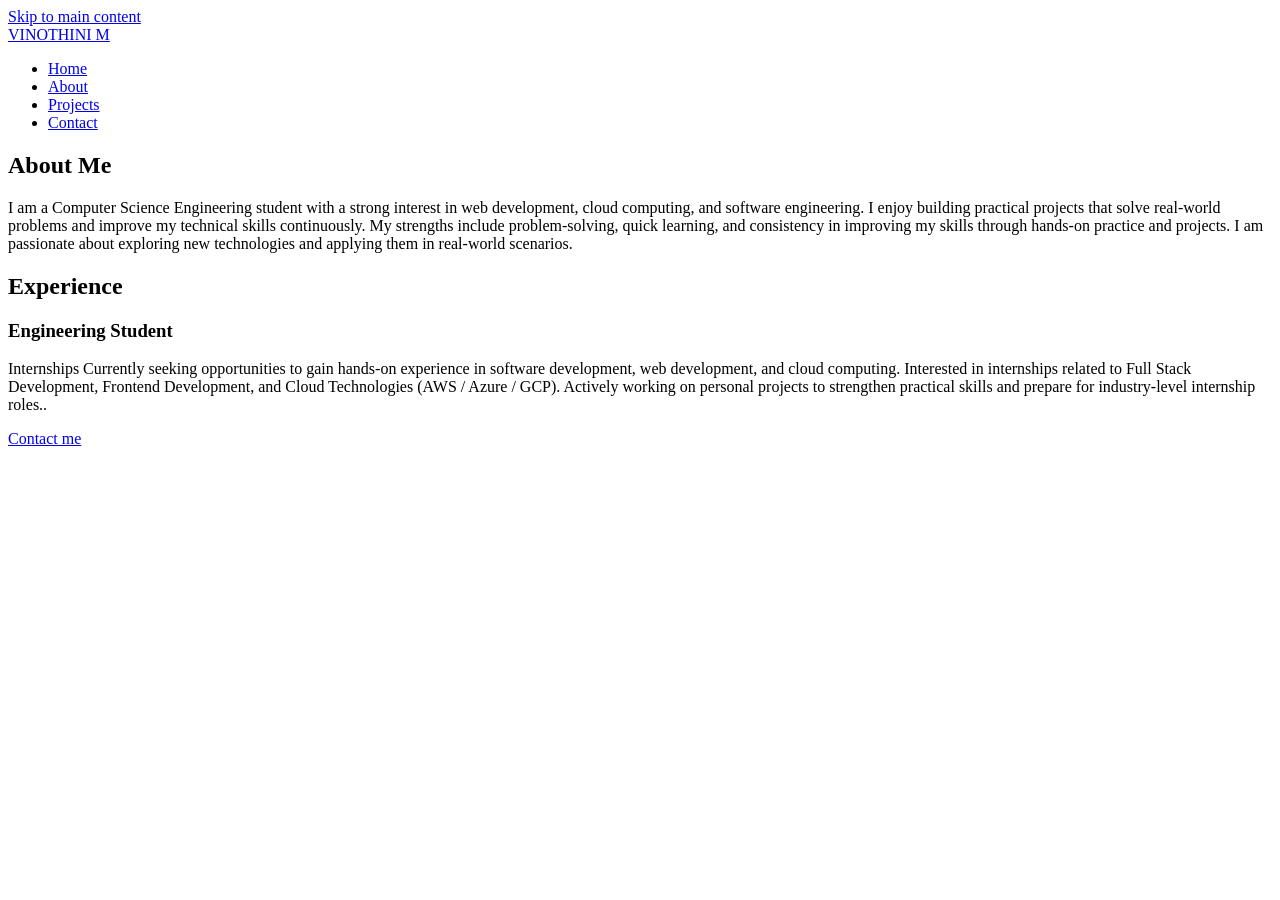
==== about.html @ b4008a2b "Add files via upload" ====
<html lang="en">
<head>
  <meta charset="UTF-8">
  <meta name="viewport" content="width=device-width>
  <meta name="description" content="About VINOTHINI M, an engineering student focused on accessible and semantic front-end development.">
  <meta name="robots" content="index, follow">
  <meta name="author" content="VINOTHINI M">
  <link rel="canonical" href="https://example.com/about.html">
  <title>About | VINOTHINI M</title>
</head>
<body>
  <a class="skip-link" href="#main-content">Skip to main content</a>

  <header>
    <nav aria-label="Primary">
      <a href="index.html" aria-label="VINOTHINI M home">VINOTHINI M</a>
      <ul>
        <li><a href="index.html">Home</a></li>
        <li><a href="about.html" aria-current="page">About</a></li>
        <li><a href="projects.html">Projects</a></li>
        <li><a href="contact.html">Contact</a></li>
      </ul>
    </nav>
  </header>

  <main id="main-content">
    <section aria-labelledby="about-heading">
      <h1 id="about-heading">About Me</h1>
      <p>I am a Computer Science Engineering student with a strong interest in web development, cloud computing, and software engineering. I enjoy building practical projects that solve real-world problems and improve my technical skills continuously.
My strengths include problem-solving, quick learning, and consistency in improving my skills through hands-on practice and projects. I am passionate about exploring new technologies and applying them in real-world scenarios.</p>
    </section>

    <section aria-labelledby="experience-heading">
      <h2 id="experience-heading">Experience</h2>
      <article>
        <h3>Engineering Student</h3>
        <p>Internships
Currently seeking opportunities to gain hands-on experience in software development, web development, and cloud computing.
Interested in internships related to Full Stack Development, Frontend Development, and Cloud Technologies (AWS / Azure / GCP).
Actively working on personal projects to strengthen practical skills and prepare for industry-level internship roles..</p>
      </article>
    </section>
  </main>

  <footer>
    <p><a href="contact.html">Contact me</a></p>
  </footer>
</body>
</html>
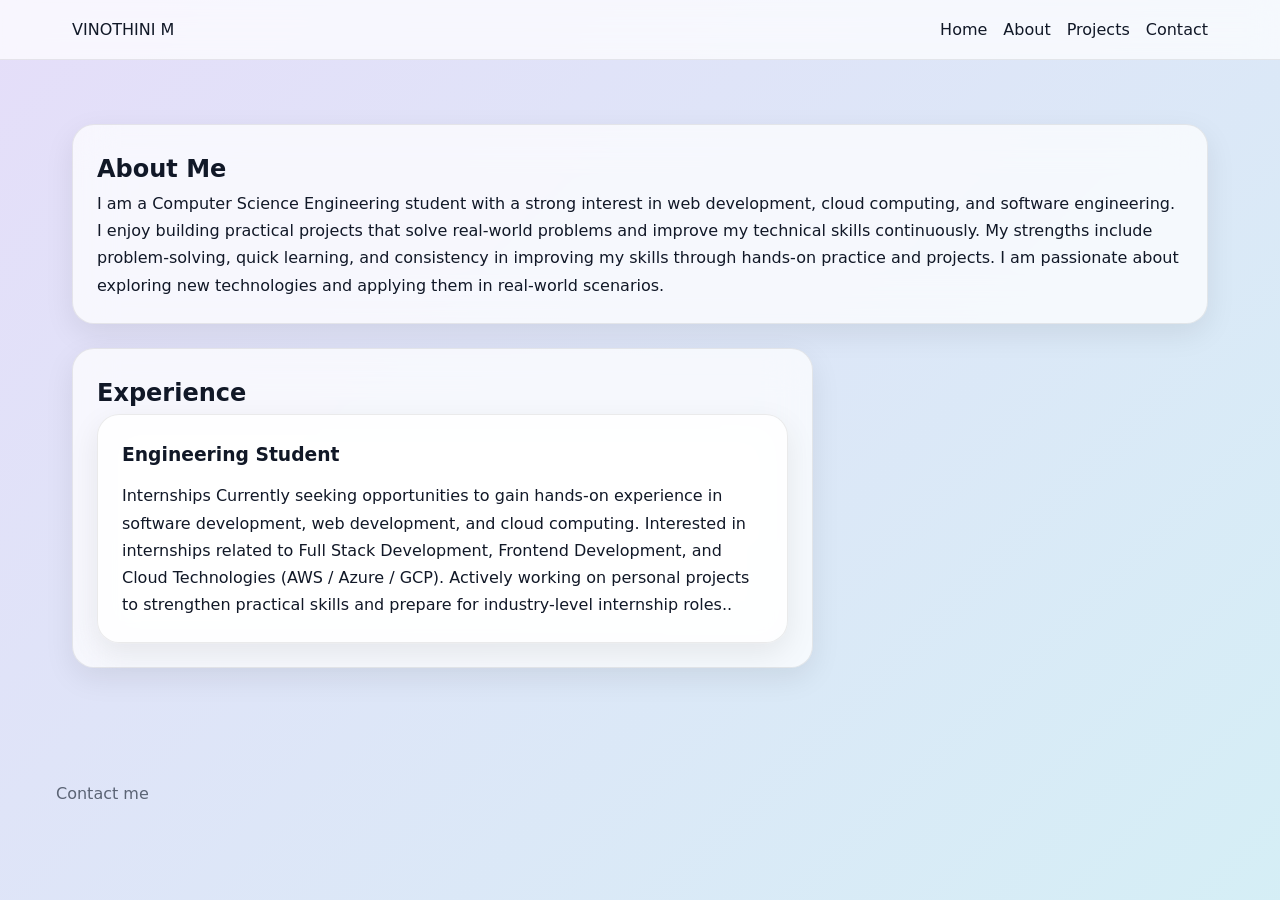
==== commit fa4b3aac: "Update about.html" ====
--- a/about.html
+++ b/about.html
@@ -7,6 +7,7 @@
   <meta name="robots" content="index, follow">
   <meta name="author" content="VINOTHINI M">
   <link rel="canonical" href="https://example.com/about.html">
+  <link rel="stylesheet" href="style.css">
   <title>About | VINOTHINI M</title>
 </head>
 <body>
@@ -47,4 +48,4 @@
     <p><a href="contact.html">Contact me</a></p>
   </footer>
 </body>
-</html>+</html>
--- a/style.css
+++ b/style.css
@@ -0,0 +1,80 @@
+
+:root{
+  --bg:#f5f7fb;
+  --surface:rgba(255,255,255,.72);
+  --text:#111827;
+  --muted:#5b6475;
+  --accent:#5b67ff;
+  --border:rgba(0,0,0,.08);
+  --shadow:0 10px 30px rgba(0,0,0,.08);
+  --radius:22px;
+}
+@media (prefers-color-scheme: dark){
+:root{
+  --bg:#0f172a;
+  --surface:rgba(20,28,45,.8);
+  --text:#f8fafc;
+  --muted:#c2cad8;
+  --border:rgba(255,255,255,.08);
+  --shadow:0 14px 36px rgba(0,0,0,.35);
+}}
+*{box-sizing:border-box;margin:0;padding:0}
+html{scroll-behavior:smooth}
+body{
+font-family:system-ui,sans-serif;
+background:linear-gradient(135deg,#7c3aed22,#06b6d422),var(--bg);
+color:var(--text);line-height:1.7;
+}
+a{color:inherit;text-decoration:none}
+.skip-link{position:absolute;left:-999px}
+.skip-link:focus{left:1rem;top:1rem;background:#fff;padding:.75rem}
+header{position:sticky;top:0;backdrop-filter:blur(14px);background:var(--surface);border-bottom:1px solid var(--border)}
+nav{max-width:1200px;margin:auto;padding:1rem 1.2rem;display:flex;justify-content:space-between;align-items:center}
+nav ul{display:flex;gap:1rem;list-style:none;flex-wrap:wrap}
+nav a:hover{color:var(--accent)}
+main{
+max-width:1200px;
+margin:auto;
+padding:2rem 1rem;
+display:grid;
+gap:1.5rem;
+}
+section,article,form{
+background:var(--surface);
+backdrop-filter:blur(20px);
+border:1px solid var(--border);
+border-radius:var(--radius);
+padding:1.5rem;
+box-shadow:var(--shadow);
+}
+#hero-heading{font-size:clamp(2rem,5vw,4rem)}
+section[aria-labelledby="featured-heading"]{
+display:grid;
+grid-template-columns:repeat(auto-fit,minmax(280px,1fr));
+gap:1rem;
+}
+article{display:flex;flex-direction:column;gap:.75rem}
+ul{padding-left:1.2rem}
+form{display:grid;gap:1rem}
+form div{display:flex;flex-direction:column;gap:.45rem}
+input,textarea,button{
+padding:.9rem 1rem;border-radius:14px;border:1px solid var(--border)
+}
+input:focus,textarea:focus{
+outline:3px solid color-mix(in srgb,var(--accent),white 65%);
+}
+button{
+background:var(--accent);
+color:white;border:none;cursor:pointer;
+transition:.25s transform;
+}
+button:hover{transform:translateY(-2px)}
+footer{max-width:1200px;margin:2rem auto;padding:1rem;color:var(--muted)}
+@media (min-width:768px){
+main{grid-template-columns:2fr 1fr}
+main section:first-child{grid-column:1/-1}
+}
+@media (min-width:1024px){
+main{padding:4rem 2rem}
+nav{padding:1rem 2rem}
+}
